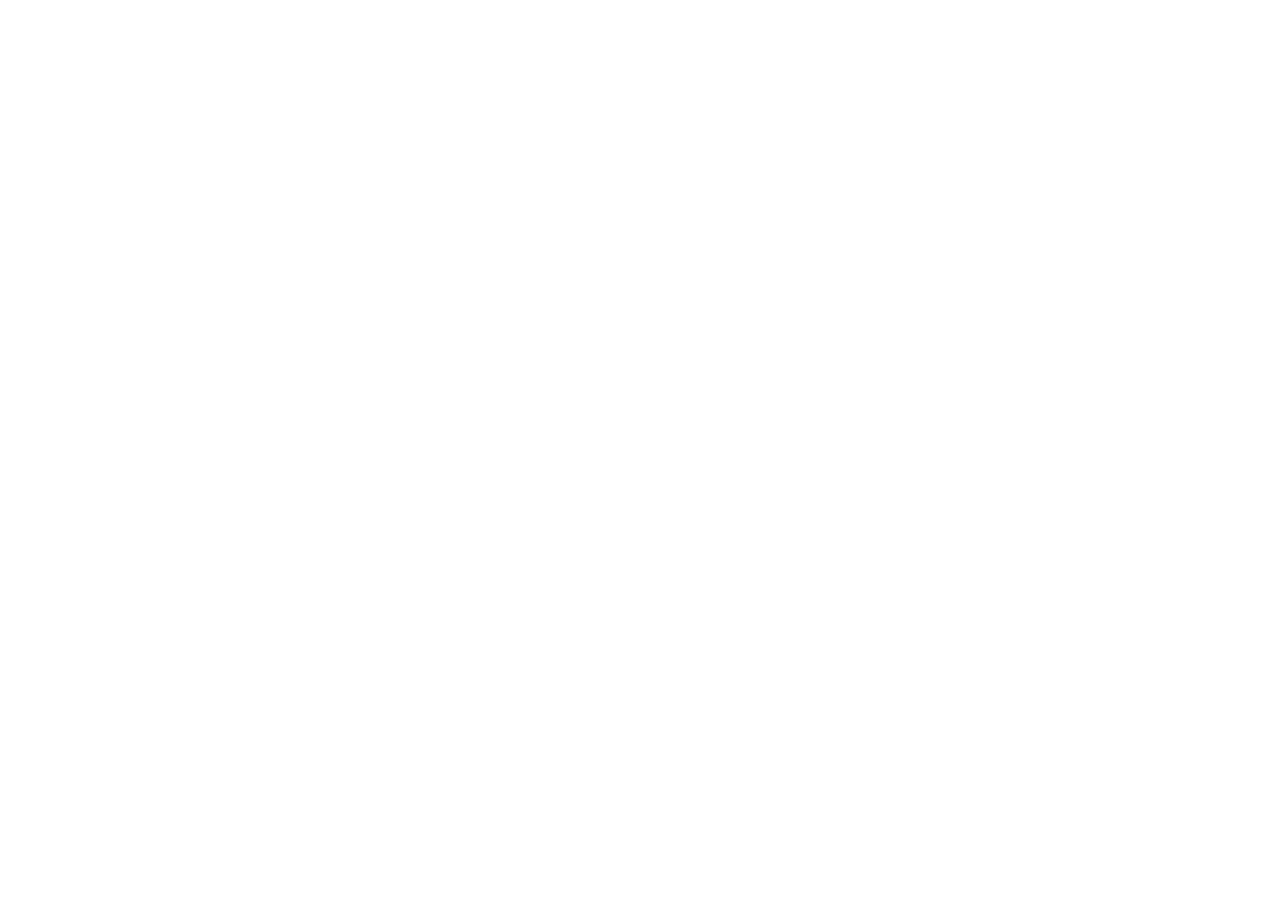
==== index.html @ 34a50b5d "html criado" ====
<!DOCTYPE html>
<html lang="en">

<head>
    <meta charset="UTF-8">
    <meta http-equiv="X-UA-Compatible" content="IE=edge">
    <meta name="viewport" content="width=device-width, initial-scale=1.0">
    <title>Document</title>
    <link rel="shortcut icon" href="pacote-d013/favicon.ico" type="image/x-icon">
</head>

<body>

</body>

</html>
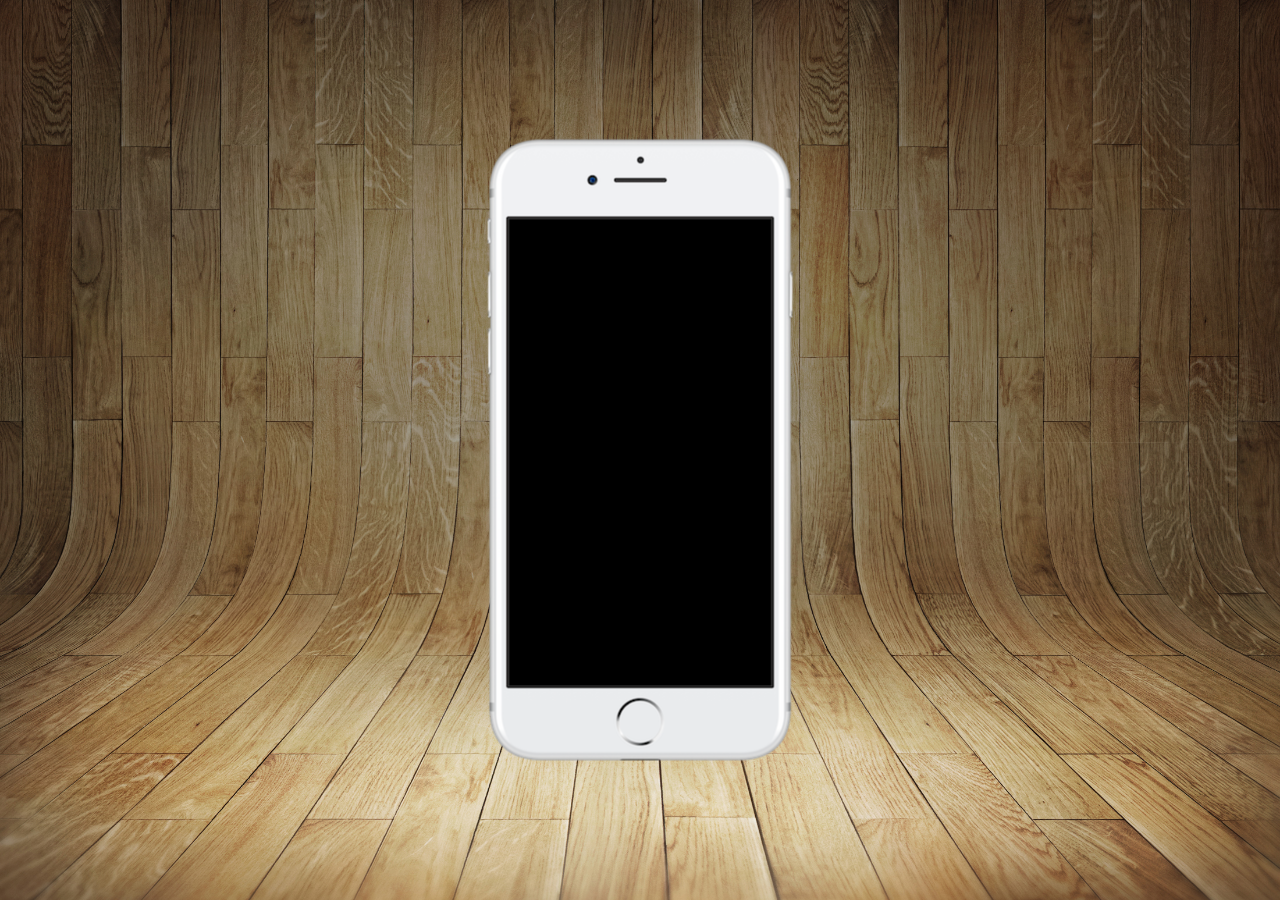
==== commit 307f72b0: "telefone e background" ====
--- a/index.html
+++ b/index.html
@@ -5,12 +5,20 @@
     <meta charset="UTF-8">
     <meta http-equiv="X-UA-Compatible" content="IE=edge">
     <meta name="viewport" content="width=device-width, initial-scale=1.0">
-    <title>Document</title>
     <link rel="shortcut icon" href="pacote-d013/favicon.ico" type="image/x-icon">
+    <link rel="stylesheet" href="estilos/style.css">
+    <title>Projeto Redes Sociais</title>
 </head>
 
 <body>
+    <main>
+        <section id="telefone">
 
+        </section>
+        <section id="sociais">
+
+        </section>
+    </main>
 </body>
 
 </html>--- a/estilos/style.css
+++ b/estilos/style.css
@@ -0,0 +1,37 @@
+@charset "UTF-8";
+
+*{
+    margin: 0px;
+    padding: 0px;
+    font-family: Arial, Helvetica, sans-serif;
+}
+
+html, body{
+    height: 100vh;
+    width: 100vw;
+    background-color: black;
+}
+
+body{
+    background: url(/pacote-d013/imagens/fundo-madeira.jpg) 
+    no-repeat top center;
+    background-size: cover;
+    background-attachment: fixed;
+}
+
+main{
+    position: relative;
+    height: 100vh;
+}
+
+section#telefone{
+    position: absolute;
+    top: 50%;
+    left:50%;
+    transform: translate(-50%, -50%);
+
+    height: 627px;
+    width: 311px;
+    background-image: url(/pacote-d013/imagens/frame-iphone.png);
+    background-repeat: no-repeat;
+}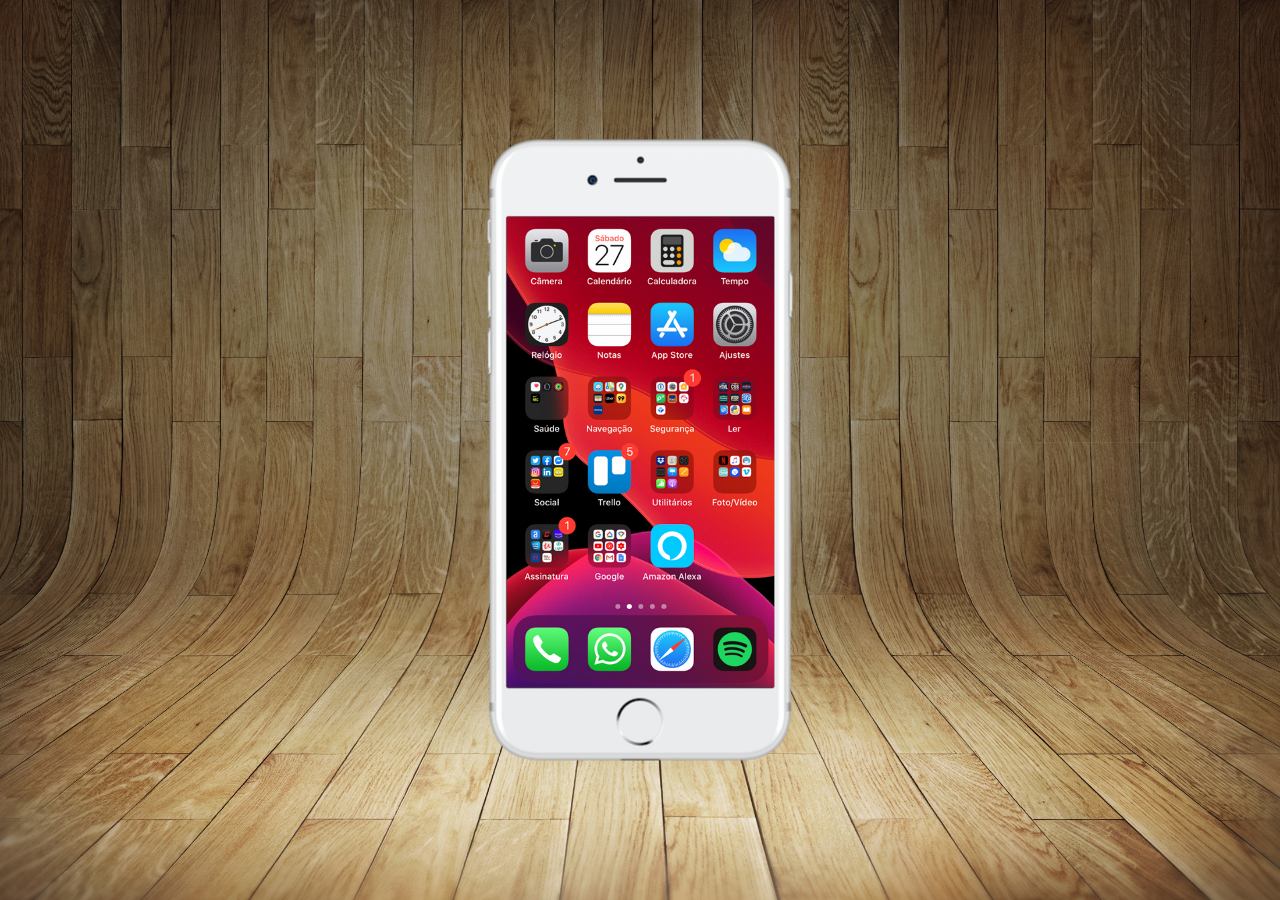
==== commit a62f06a7: "iframe tela criado" ====
--- a/index.html
+++ b/index.html
@@ -13,7 +13,7 @@
 <body>
     <main>
         <section id="telefone">
-
+            <iframe src="home.html" name="tela" id="tela" frameborder="0"></iframe>
         </section>
         <section id="sociais">
 
--- a/estilos/style.css
+++ b/estilos/style.css
@@ -34,4 +34,12 @@
     width: 311px;
     background-image: url(/pacote-d013/imagens/frame-iphone.png);
     background-repeat: no-repeat;
+}
+
+iframe#tela{
+    position: relative;
+    top: 80px;
+    left: 22px;
+    width: 268px;
+    height: 471px;
 }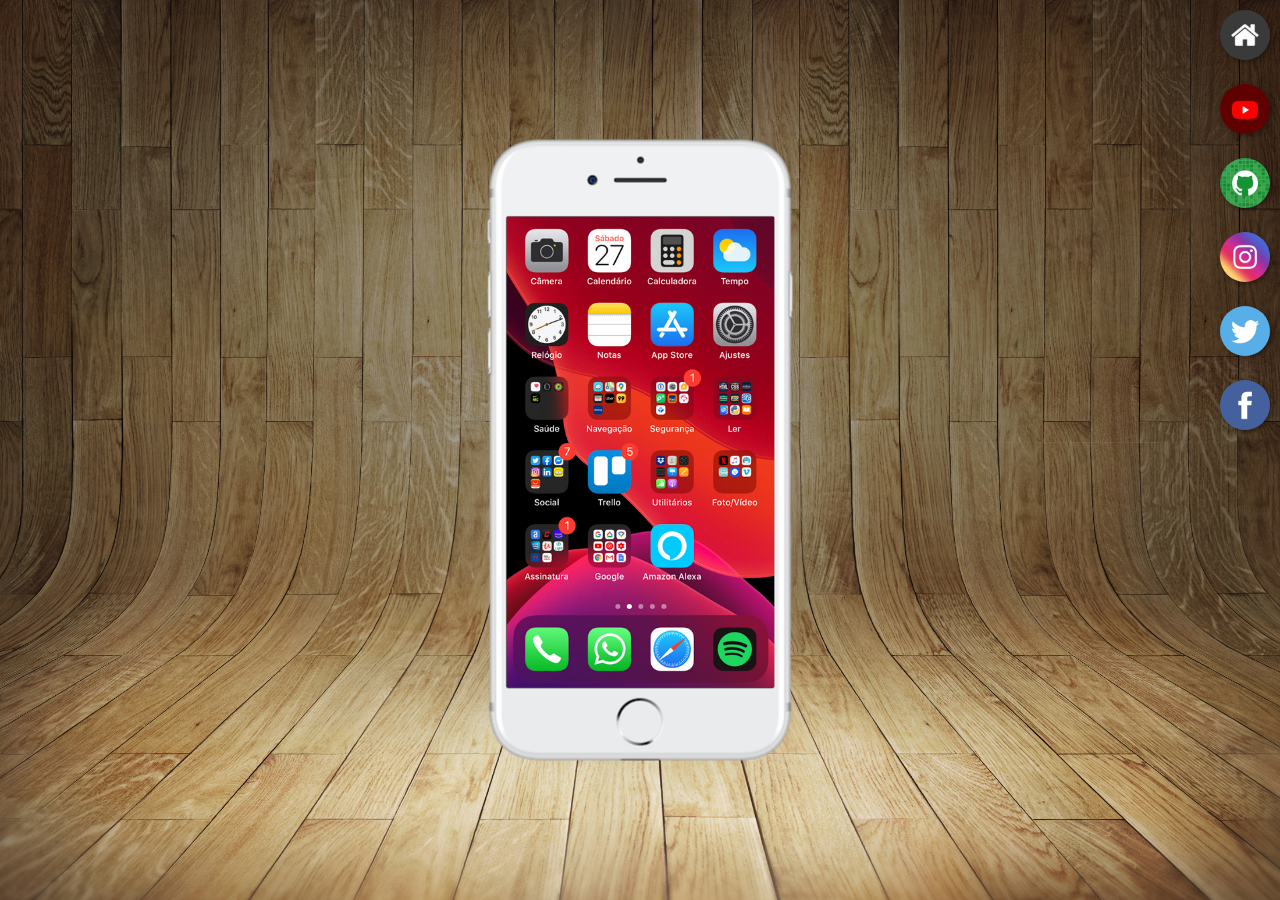
==== commit d4cb53fd: "Botões adicionados" ====
--- a/index.html
+++ b/index.html
@@ -13,9 +13,17 @@
 <body>
     <main>
         <section id="telefone">
-            <iframe src="home.html" name="tela" id="tela" frameborder="0"></iframe>
+            <iframe src="home.html" name="tela" id="tela" frameborder="0">
+                Seu navegador não é compatível com isso.
+            </iframe>
         </section>
         <section id="sociais">
+            <a href="#" target="tela"><img src="pacote-d013/imagens/logo-home.jpg" alt="Home"></a></br>
+            <a href="#" target="tela"><img src="pacote-d013/imagens/logo-youtube.jpg" alt="Logo youtube"></a></br>
+            <a href="#" target="tela"><img src="pacote-d013/imagens/logo-github.jpg" alt="Logo gitgub"></a></br>
+            <a href="#" target="tela"><img src="pacote-d013/imagens/logo-instagram.jpg" alt="Logo Instagram"></a></br>
+            <a href="#" target="tela"><img src="pacote-d013/imagens/logo-twitter.jpg" alt="Logo twitter"></a></br>
+            <a href="#" target="tela"><img src="pacote-d013/imagens/logo-facebook.jpg" alt="Logo facebook"></a>
 
         </section>
     </main>
--- a/estilos/style.css
+++ b/estilos/style.css
@@ -42,4 +42,23 @@
     left: 22px;
     width: 268px;
     height: 471px;
+}
+
+section#sociais{
+    text-align: right;
+}
+
+section#sociais img{
+    width: 50px;
+    margin: 10px;
+    border-radius: 50%;
+    box-shadow: 2px 2px 5px rgba(0, 0, 0, 0.39);
+    box-sizing: border-box;
+}
+
+section#sociais img:hover{
+    border: 2px solid rgba(255, 255, 255, 0.63);
+    transform: translate( -3px, -3px);
+    box-shadow: 5px 5px 10px rgba(0, 0, 0, 0.671);
+    transition: transform 0.4s, border 1s;
 }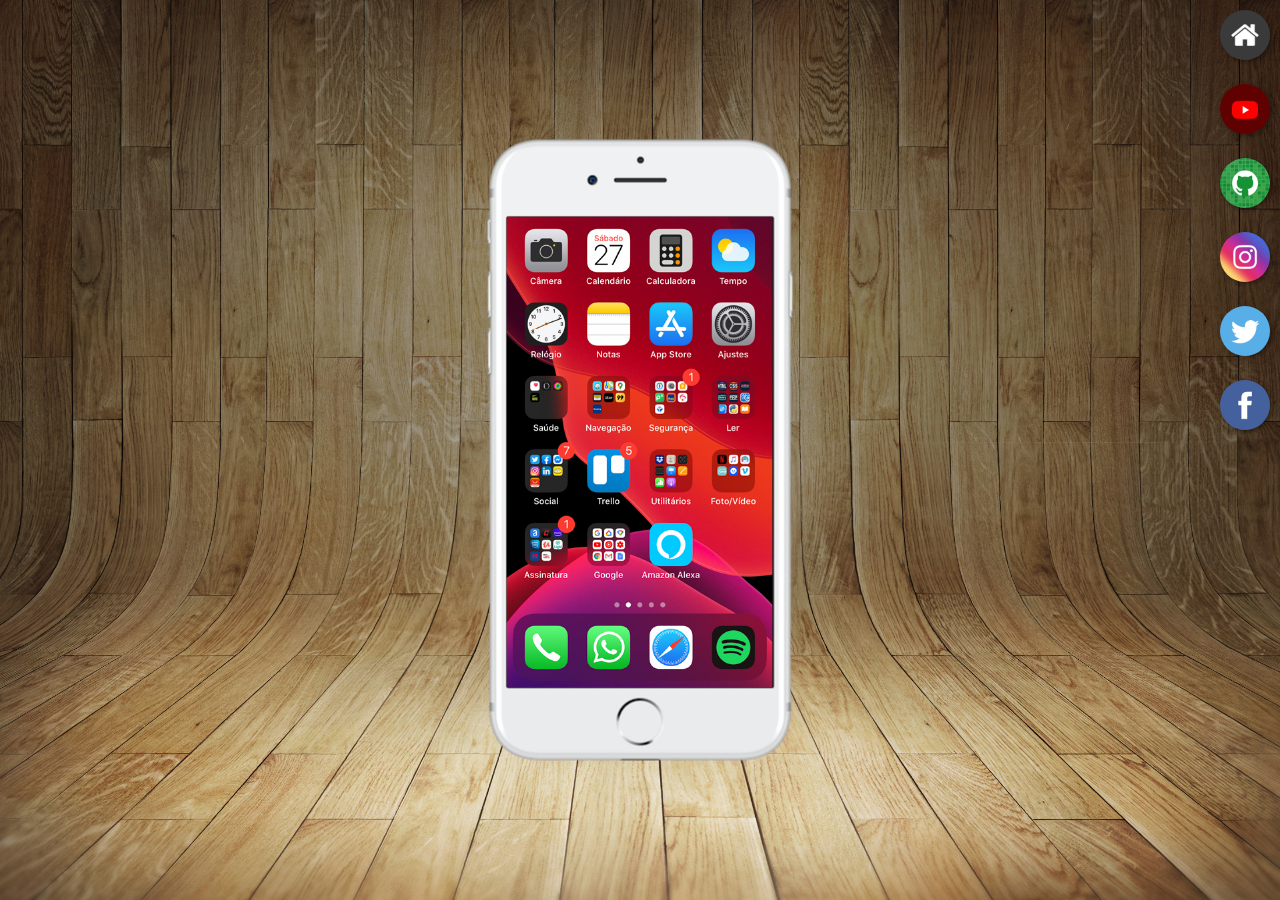
==== commit 09dc4a60: "Sociais com os links" ====
--- a/index.html
+++ b/index.html
@@ -18,12 +18,12 @@
             </iframe>
         </section>
         <section id="sociais">
-            <a href="#" target="tela"><img src="pacote-d013/imagens/logo-home.jpg" alt="Home"></a></br>
-            <a href="#" target="tela"><img src="pacote-d013/imagens/logo-youtube.jpg" alt="Logo youtube"></a></br>
-            <a href="#" target="tela"><img src="pacote-d013/imagens/logo-github.jpg" alt="Logo gitgub"></a></br>
-            <a href="#" target="tela"><img src="pacote-d013/imagens/logo-instagram.jpg" alt="Logo Instagram"></a></br>
-            <a href="#" target="tela"><img src="pacote-d013/imagens/logo-twitter.jpg" alt="Logo twitter"></a></br>
-            <a href="#" target="tela"><img src="pacote-d013/imagens/logo-facebook.jpg" alt="Logo facebook"></a>
+            <a href="home.html" target="tela"><img src="pacote-d013/imagens/logo-home.jpg" alt="Home"></a></br>
+            <a href="youtube.html" target="tela"><img src="pacote-d013/imagens/logo-youtube.jpg" alt="Logo youtube"></a></br>
+            <a href="github.html" target="tela"><img src="pacote-d013/imagens/logo-github.jpg" alt="Logo gitgub"></a></br>
+            <a href="instagram.html" target="tela"><img src="pacote-d013/imagens/logo-instagram.jpg" alt="Logo Instagram"></a></br>
+            <a href="twitter.html" target="tela"><img src="pacote-d013/imagens/logo-twitter.jpg" alt="Logo twitter"></a></br>
+            <a href="facebook.html" target="tela"><img src="pacote-d013/imagens/logo-facebook.jpg" alt="Logo facebook"></a>
 
         </section>
     </main>
--- a/estilos/style.css
+++ b/estilos/style.css
@@ -40,7 +40,7 @@
     position: relative;
     top: 80px;
     left: 22px;
-    width: 268px;
+    width: 266px;
     height: 471px;
 }
 
